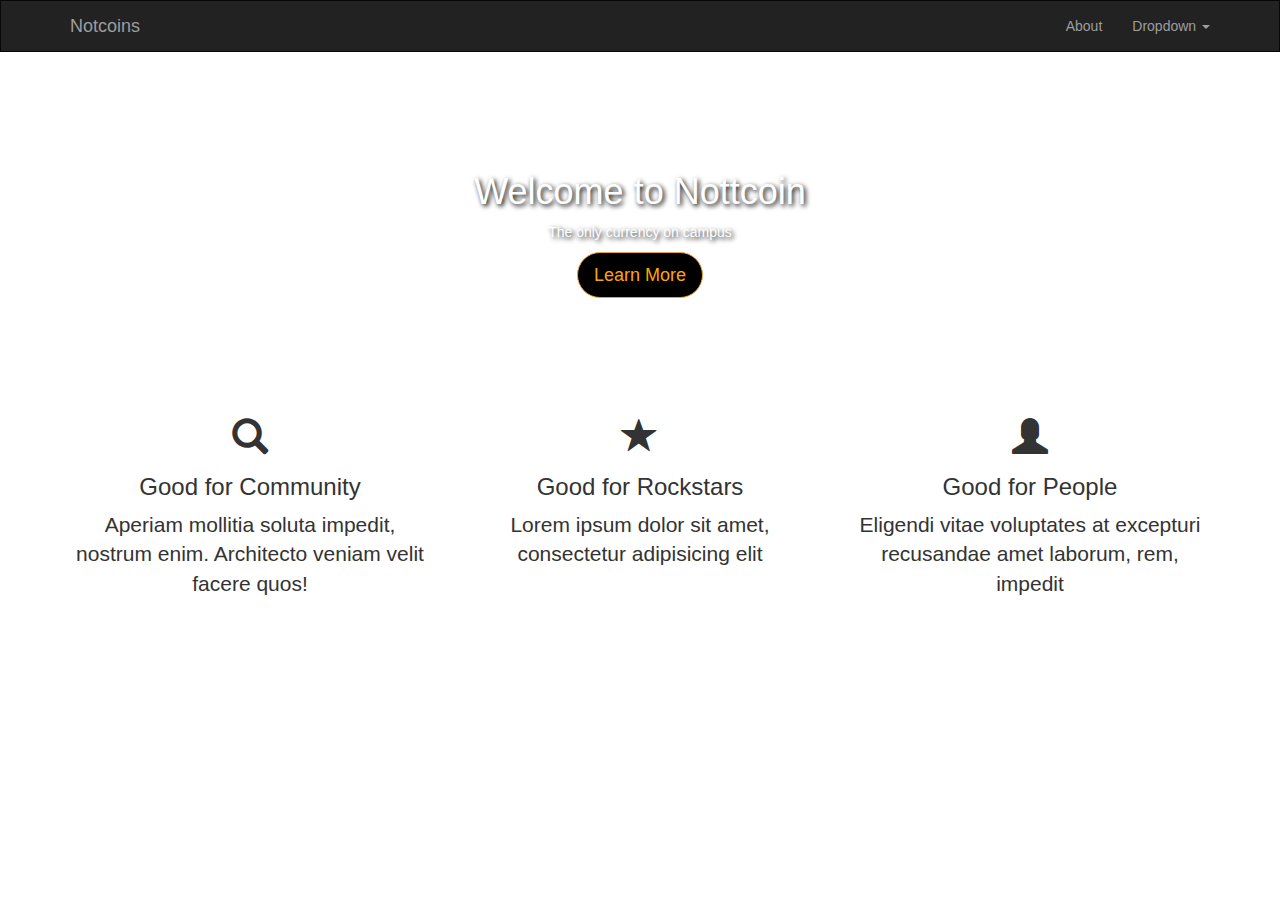
==== index.html @ 18607639 "Add files via upload" ====
<html>
  <head>
    <title>Bootstrap Page</title>
    <!-- Latest compiled and minified CSS -->
    <link rel="stylesheet" href="https://maxcdn.bootstrapcdn.com/bootstrap/3.3.7/css/bootstrap.css">

    <link rel="stylesheet" href="style.css">
    <link rel="stylesheet" href="animate.css">

    <!-- JQUERY -->
    <script src="https://ajax.googleapis.com/ajax/libs/jquery/1.12.4/jquery.min.js"></script>

    <!-- BOOTSTRAP JAVASCRIPT -->
    <script src="https://maxcdn.bootstrapcdn.com/bootstrap/3.3.7/js/bootstrap.min.js" integrity="sha384-Tc5IQib027qvyjSMfHjOMaLkfuWVxZxUPnCJA7l2mCWNIpG9mGCD8wGNIcPD7Txa" crossorigin="anonymous"></script>

  </head>
  <body>

    <nav class="navbar navbar-inverse no-bottom-margin">
      <div class="container">
        <div class="navbar-header">
          <a class="navbar-brand" href="#">
            Notcoins
          </a>
        </div>
        <ul class="nav navbar-nav navbar-right">
            <li><a href="about.html">About</a></li>
            <li class="dropdown">
              <a href="#" class="dropdown-toggle" data-toggle="dropdown" role="button" aria-haspopup="true" aria-expanded="false">Dropdown <span class="caret"></span></a>
              <ul class="dropdown-menu">
                <li><a href="#">Action</a></li>
                <li><a href="#">Another action</a></li>
                <li><a href="#">Something else here</a></li>
                <li role="separator" class="divider"></li>
                <li><a href="#">Separated link</a></li>
              </ul>
            </li>
          </ul>

      </div>
    </nav>

    <div class="row bg-image text-white">
      <div class="col-md-12 text-center">
        <h1 class="animated fadeIn"> Welcome to Nottcoin</h1>
        <p> The only currency on campus</p>
        <a href="" class="btn btn-warning btn-lg btn-pink btn-round animated tada infinite">Learn More</a>
      </div>
    </div>

    <!-- second row with container -->
    <div class="container">

      <div class="row text-center">
        <div class="col-md-4 animated slideInLeft">
          <h1>
            <span class="glyphicon glyphicon-search"></span>
          </h1>

          <h3>Good for Community</h3>
          <p class="lead">Aperiam mollitia soluta impedit, nostrum enim. Architecto veniam velit facere quos!</p>
        </div>
        <div class="col-md-4 animated slideInUp">
          <h1>
            <span class="glyphicon glyphicon-star"></span>
          </h1>
          <h3>Good for Rockstars</h3>
          <p class="lead"> Lorem ipsum dolor sit amet, consectetur adipisicing elit</p>
        </div>

        <div class="col-md-4 animated slideInRight">
          <h1>
            <span class="glyphicon glyphicon-user"></span>
          </h1>

          <h3>Good for People</h3>

          <p class="lead">Eligendi vitae voluptates at excepturi recusandae amet laborum, rem, impedit</p>

        </div>


      </div>

    </div>
    <!-- container and row ends here -->

  </body>
</html>
---- style.css ----
.text-center{
  text-align: center;
}

.btn-pink{
  background-color: black;
  color: orange;
}
.btn-round{
  border-radius: 30px;
}

.bg-image{
  background-size:cover;
  background-image: url('https://static1.squarespace.com/static/51c748abe4b0c275d0aa86bf/56141f2be4b0a4afc2d17505/5643aba1e4b0b66656c4cfa1/1469211550294/');
  padding-top: 100px;
  padding-bottom: 100px;
}

.text-white{
  color: white;
  text-shadow: 2px 2px 5px black;
}

.no-bottom-margin{
  margin-bottom: 0;
  border-radius: 0;
}
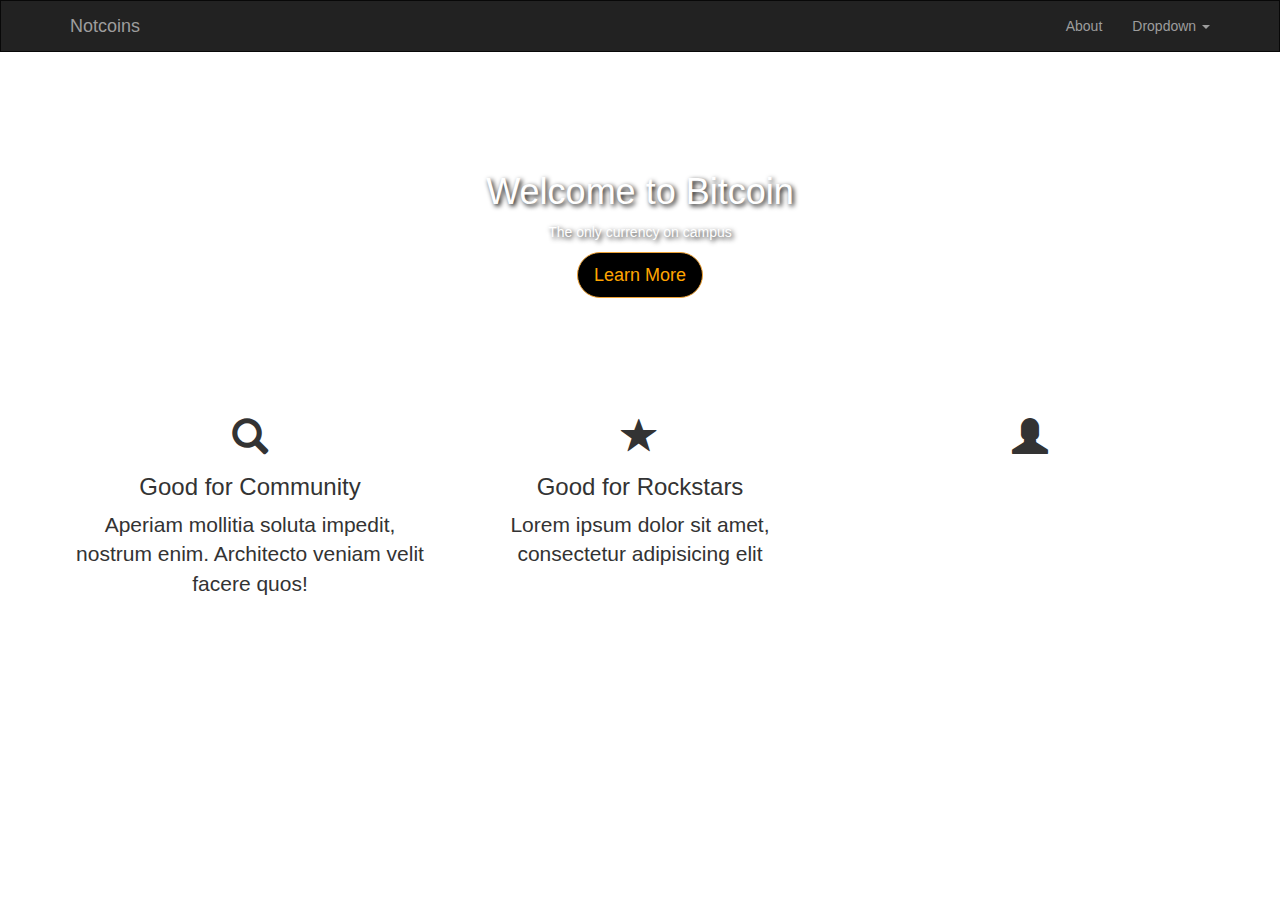
==== commit a3e6dddb: "Add files via upload" ====
--- a/index.html
+++ b/index.html
@@ -42,7 +42,7 @@
 
     <div class="row bg-image text-white">
       <div class="col-md-12 text-center">
-        <h1 class="animated fadeIn"> Welcome to Nottcoin</h1>
+        <h1 class="animated fadeIn"> Welcome to Bitcoin</h1>
         <p> The only currency on campus</p>
         <a href="" class="btn btn-warning btn-lg btn-pink btn-round animated tada infinite">Learn More</a>
       </div>
@@ -73,9 +73,6 @@
             <span class="glyphicon glyphicon-user"></span>
           </h1>
 
-          <h3>Good for People</h3>
-
-          <p class="lead">Eligendi vitae voluptates at excepturi recusandae amet laborum, rem, impedit</p>
 
         </div>
 
